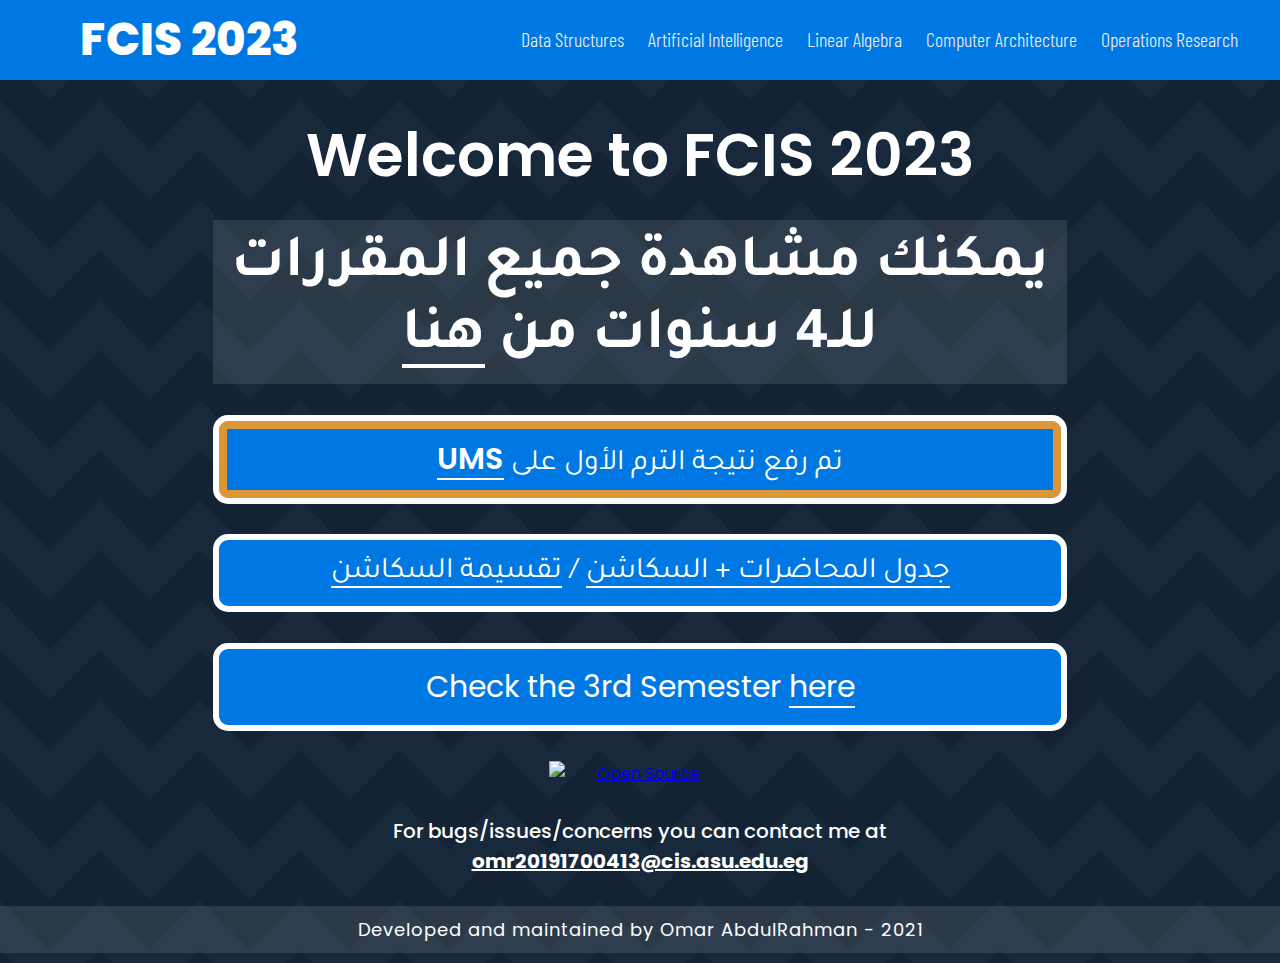
==== index.html @ 797d97d9 "update responsivity" ====
<!DOCTYPE html>
<html lang="en">

<head>
    <meta charset="utf-8">

    <script src="https://kit.fontawesome.com/e67747c5dd.js"></script>

    <link rel="stylesheet" href="styles/common.css">
    <link rel="stylesheet" href="styles/index.css">
    <link rel="icon" href="assets/favicon.png" sizes="any" type="image/png">
    <link rel="manifest" href="manifest.webmanifest">

    <meta name="viewport" content="width=device-width, initial-scale=1.0">
    <meta name="og:title" property="og:title" content="FCIS 2023">
    <meta property="og:image" content="https://i.imgur.com/W3AJM3n.png">
    <meta name="viewport" content="width=device-width, initial-scale=1.0">
    <meta name="theme-color" content="#0078E3" />

    <meta name="description" content="Welcome to FCIS 2023, where you can find all the materials you want">

    <script>
        //if browser support service worker
        if ('serviceWorker' in navigator) {
            navigator.serviceWorker.register('sw.js');
        };
    </script>

    <!-- Global site tag (gtag.js) - Google Analytics -->
    <script async src="https://www.googletagmanager.com/gtag/js?id=G-LQ4C5TLEYJ"></script>
    <script>
        window.dataLayer = window.dataLayer || [];

        function gtag() {
            dataLayer.push(arguments);
        }
        gtag('js', new Date());

        gtag('config', 'G-LQ4C5TLEYJ');
    </script>

    <title>FCIS 2023 - 4th Semester</title>
</head>

<body>

    <!-- Preview Image -->
    <img src="assets/icon-512.png" id="icn">

    <nav>
        <div class="logo">
            <a href="index.html" style="text-decoration: none; color: white;">
              FCIS 2023
            </a>
        </div>
        <input type="checkbox" id="click">
        <label for="click" class="menu-btn">
        <i class="fas fa-bars"></i>
      </label>
        <ul style="z-index: 5;">
            <li><a href="ds.html" title="Data Structures">Data Structures</a></li>
            <li><a href="ai.html" title="Artificial Intelligence">Artificial Intelligence</a></li>
            <li><a href="la.html" title="Linear Algebra">Linear Algebra</a></li>
            <li><a href="ca.html" title="Computer Architecture">Computer Architecture</a></li>
            <li><a href="or.html" title="Operations Research">Operations Research</a></li>

        </ul>
    </nav>

    <div class="content">
        <!-- <div class="zeenaLeft">
            <img id="fanoos" src="assets/Fanoos.png">
        </div>

        <div class="zeenaRight">
            <img id="fanoos" src="assets/Fanoos.png">
        </div> -->

        <p class="wlcm">
            Welcome to FCIS 2023
        </p>

        <p class="wlcm courses arb" dir="rtl">
            يمكنك مشاهدة جميع المقررات للـ4 سنوات من
            <a href="courses.html">هنا</a>
        </p>

        <!-- <p id="wlcm" class="arb" dir="rtl" style="color: #DD9636; text-shadow: 0 0 25px rgba(255, 255, 255, 0.5); font-weight: 800;">
            رمضان كريم
        </p> -->

        <div class="announcement arb anncmnt" dir="rtl" style="box-shadow:inset 0 0 0 8px #DD9636">
            <p>
                تم رفع نتيجة الترم الأول على
                <a href="https://ums.asu.edu.eg/StudentGrades" target="_blank" style="font-family: Poppins; font-weight: 600;">UMS</a>
            </p>
        </div>

        <!-- <div class="announcement arb anncmnt" dir="rtl">
            <div id="hilal-div">
                <img id="hilal" src="assets/Hilal.png">
            </div>
            <p>
                <a href="assets/Ramadan.pdf" target="_blank">جدول رمضان المؤقت</a>
            </p>
        </div> -->

        <div class="announcement arb anncmnt" dir="rtl">
            <p>
                <a href="assets/Schedule.pdf" target="_blank">جدول المحاضرات + السكاشن</a> /
                <a href="assets/Sec.pdf" target="_blank">تقسيمة السكاشن</a>
            </p>
        </div>

        <div class="announcement">
            <p>
                Check the 3rd Semester <a href="http://omarr45.github.io/FCIS-2023" target="_blank">here</a>
            </p>
        </div>

        <!--Open Source-->
        <a href="https://github.com/omarr45/4thSemester" target="_blank"> <img src="assets/os.png" alt="Open Source" id="os"> </a>

        <!--Issues-->
        <h2 id="issues">
            For bugs/issues/concerns you can contact me at<br>
            <a href="mailto:omr20191700413@cis.asu.edu.eg" style="color: white; font-weight: 700;">omr20191700413@cis.asu.edu.eg</a>
        </h2>

    </div>

    <!--Footer-->
    <footer>
        Developed and maintained by
        <a href="https://github.com/omarr45/" target="_blank">Omar AbdulRahman</a> - 2021
    </footer>

</body>

</html>
---- styles/common.css ----
@import url('https://fonts.googleapis.com/css?family=Poppins:400,500,600,700&display=swap');
@import url('https://fonts.googleapis.com/css2?family=Barlow+Condensed:ital,wght@0,100;0,200;0,300;0,400;0,500;0,600;0,700;0,800;0,900;1,100;1,200;1,300;1,400;1,500;1,600;1,700;1,800;1,900&display=swap');
@import url('https://fonts.googleapis.com/css2?family=Tajawal:wght@200;300;400;500;700;800;900&display=swap');
@keyframes fromUp {
    from {
        opacity: 0;
        transform: translateY(-70px);
    }
    to {
        opacity: 1;
        transform: translateY(0);
    }
}

.palettes {
    color: #18293b;
    color: #0078e3;
    color: #4adede;
}

* {
    margin: 0;
    padding: 0;
    box-sizing: border-box;
    font-family: 'Poppins', sans-serif;
}


/* body {
    background: #293C50;
    color: white;
} */

body {
    --stripe: #18293b;
    --bg: #142333;
    background: linear-gradient(135deg, var(--bg) 25%, transparent 25%) -50px 0, linear-gradient(225deg, var(--bg) 25%, transparent 25%) -50px 0, linear-gradient(315deg, var(--bg) 25%, transparent 25%), linear-gradient(45deg, var(--bg) 25%, transparent 25%);
    background-size: 100px 100px;
    background-color: var(--stripe);
}


/* Styling scrollbar */

::-webkit-scrollbar {
    width: 12px;
}

::-webkit-scrollbar-track {
    border-radius: 10px;
    box-shadow: inset 0 0 10px rgba(0, 0, 0, 0.6);
}

::-webkit-scrollbar-thumb {
    border-radius: 5px;
    background-color: #0078e3;
}

::-webkit-scrollbar-thumb:hover {
    background-color: #0963b1;
}

nav {
    display: flex;
    height: 80px;
    width: 100%;
    background: #0078e3;
    align-items: center;
    justify-content: space-between;
    padding: 0 30px 0 80px;
    flex-wrap: wrap;
}

nav .logo {
    color: #fff;
    font-size: 45px;
    font-weight: 800;
    font-family: 'Poppins';
}

nav .logo:hover {
    transform: scale(1.1);
    transition: all 0.5s;
}

nav ul {
    display: flex;
    flex-wrap: wrap;
    list-style: none;
    z-index: 10;
}

nav ul li {
    margin: 0px 2px;
}

nav ul li a {
    color: #f2f2f2;
    text-decoration: none;
    font-size: 26px;
    font-weight: 300;
    padding: 8px 10px;
    border-radius: 5px;
    animation: fromUp 0.3s;
    font-family: 'Barlow Condensed', sans-serif;
}

nav ul li a.active,
nav ul li a:hover {
    color: #293c50;
    background: #fff;
}

nav ul li a.active {
    font-weight: 500;
    font-style: italic;
}

nav .menu-btn i {
    color: #fff;
    font-size: 22px;
    cursor: pointer;
    display: none;
}

input[type='checkbox'] {
    display: none;
}

.content {
    text-align: center;
    width: 100%;
    padding: 30px;
    color: white;
    min-height: calc(100vh - 150px);
}

footer {
    background: rgba(255, 255, 255, 0.1);
    color: white;
    font-size: 18px;
    letter-spacing: 1px;
    text-align: center;
    margin: auto;
    margin-bottom: 10px;
    padding: 10px;
}

footer a {
    text-decoration: none;
    color: inherit;
}

.arb,
.arb p,
.arb a {
    font-family: 'Tajawal', sans-serif;
}

.anncmnt p {
    font-weight: 400;
}

@media (max-width: 1300px) {
    nav ul li a {
        font-size: 20px;
    }
}

@media (max-width: 1200px) {
    nav {
        padding: 0 40px 0 50px;
    }
    nav .logo {
        font-size: 40px;
    }
    nav .menu-btn i {
        display: block;
    }
    #click:checked~.menu-btn i:before {
        content: '\f00d';
    }
    nav ul {
        position: fixed;
        top: 80px;
        left: -100%;
        background: #293c50;
        height: 100vh;
        width: 100%;
        text-align: center;
        display: block;
        transition: all 0.3s ease;
    }
    #click:checked~ul {
        left: 0;
    }
    nav ul li {
        width: 100%;
        margin: 40px 0;
    }
    nav ul li a {
        width: 100%;
        margin-left: -100%;
        display: block;
        font-size: 32px;
        transition: 0.5s cubic-bezier(0.68, -0.55, 0.265, 1.55);
    }
    #click:checked~ul li a {
        margin-left: 0px;
    }
    nav ul li a.active {
        background: none;
        color: #4adede;
        font-size: 50px;
        font-weight: 600;
    }
    nav ul li a:hover {
        background: none;
        color: #4adede;
        font-size: 40px;
        transition: 0.3s;
        transition-timing-function: ease-in-out;
    }
    .content {
        min-height: calc(100vh - 220px);
    }
    footer {
        font-size: 10px;
    }
}
---- styles/index.css ----
#icn {
    width: 20px;
    position: absolute;
    z-index: -1;
    top: 10px;
    left: 10px;
}

.content {
    animation: fromUp 1.2s;
}

.wlcm {
    font-size: 60px;
    font-weight: 600;
    margin-bottom: 20px;
    margin: 0 auto;
    width: 70%;
}

.wlcm a {
    color: inherit;
    text-decoration: none;
    box-shadow: inset 0 0 0 white, inset 0 -4px 0 white;
}

.courses {
    background-color: rgba(255, 255, 255, 0.1);
    padding: 10px;
    margin-top: 20px;
}

.zeenaLeft,
.zeenaRight {
    position: absolute;
    top: 80px;
    z-index: 6;
}

.zeenaLeft {
    left: 5%;
}

.zeenaRight {
    right: 5%;
}

#fanoos {
    width: 40px;
}

.announcement {
    background: #0078e3;
    margin: 2.5% 15%;
    padding: 15px;
    border-radius: 15px;
    font-size: 30px;
    border: 6px solid white;
}

.announcement a {
    color: white;
    text-decoration: none;
    box-shadow: inset 0 0px 0 white, inset 0 -2px 0 white;
}

#os {
    display: block;
    margin: 20px auto;
    margin-bottom: 0;
    width: 15%;
}

#thrd,
#thrd a {
    font-size: 20px;
    margin-top: 30px;
    color: white;
}

#hilal-div {
    position: absolute;
    margin: 0 16%;
    left: 0;
}

#hilal {
    width: 50px;
    position: relative;
    top: 20px;
    left: 2px;
}

#issues {
    margin-top: 30px;
    text-align: center;
    color: white;
    font-weight: 500;
    font-size: 20px;
    animation: fromDown 1.5s;
}

@media (max-width: 1000px) {
    #hilal {
        left: 4px;
    }
}

@media (max-width: 600px) {
    .wlcm {
        font-size: 40px;
        width: 90%;
        margin: 0 auto;
    }
    #fanoos {
        width: 26px;
    }
    .announcement {
        font-size: 18px;
        border: 3px solid white;
        margin: 3.5% 5%;
    }
    #hilal-div {
        margin: 0 6%;
        left: 0;
    }
    #hilal {
        top: 0;
        left: 15px;
    }
    #thrd,
    #thrd a {
        font-size: 16px;
        margin-top: 20px;
    }
    #os {
        width: 50%;
        margin-top: 30px;
    }
    #issues {
        margin-top: 30px;
        font-size: 14px;
    }
    .announcement a {
        box-shadow: inset 0 0px 0 white, inset 0 -1px 0 white;
    }
}
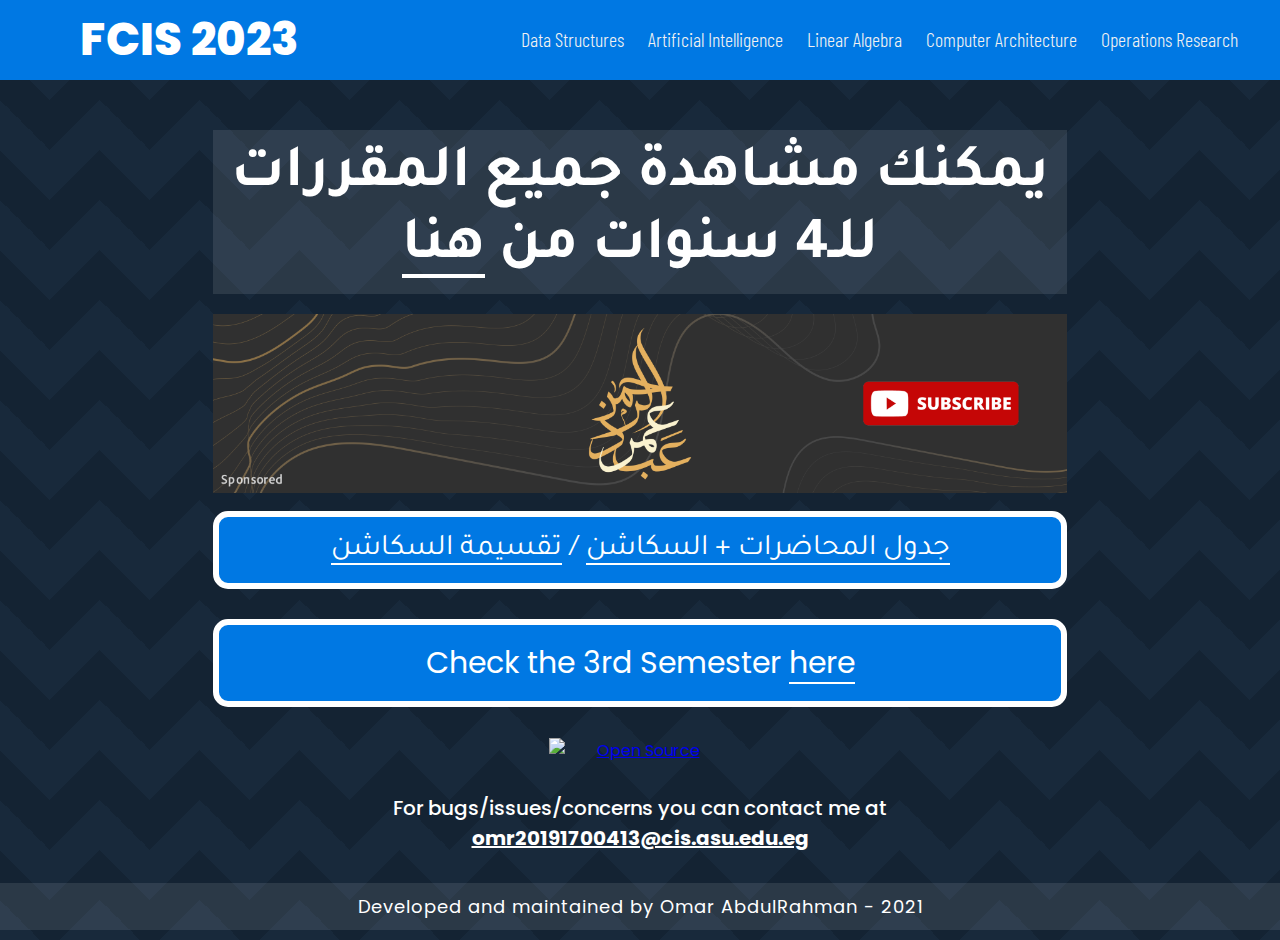
==== commit a67c330b: "added sponsor message" ====
--- a/index.html
+++ b/index.html
@@ -5,6 +5,7 @@
     <meta charset="utf-8">
 
     <script src="https://kit.fontawesome.com/e67747c5dd.js"></script>
+    <script data-ad-client="ca-pub-8729859208925325" async src="https://pagead2.googlesyndication.com/pagead/js/adsbygoogle.js"></script>
 
     <link rel="stylesheet" href="styles/common.css">
     <link rel="stylesheet" href="styles/index.css">
@@ -76,9 +77,9 @@
             <img id="fanoos" src="assets/Fanoos.png">
         </div> -->
 
-        <p class="wlcm">
+        <!-- <p class="wlcm">
             Welcome to FCIS 2023
-        </p>
+        </p> -->
 
         <p class="wlcm courses arb" dir="rtl">
             يمكنك مشاهدة جميع المقررات للـ4 سنوات من
@@ -89,12 +90,18 @@
             رمضان كريم
         </p> -->
 
-        <div class="announcement arb anncmnt" dir="rtl" style="box-shadow:inset 0 0 0 8px #DD9636">
+        <div class="sponsor">
+            <a href="https://www.youtube.com/OmarAbdulRahman45?sub_confirmation=1" target="_blank">
+                <img src="/assets/channel.png" alt="Omar AbdulRahman YouTube Channel">
+            </a>
+        </div>
+
+        <!-- <div class="announcement arb anncmnt" dir="rtl" style="box-shadow:inset 0 0 0 8px #DD9636">
             <p>
                 تم رفع نتيجة الترم الأول على
                 <a href="https://ums.asu.edu.eg/StudentGrades" target="_blank" style="font-family: Poppins; font-weight: 600;">UMS</a>
             </p>
-        </div>
+        </div> -->
 
         <!-- <div class="announcement arb anncmnt" dir="rtl">
             <div id="hilal-div">
@@ -111,6 +118,13 @@
                 <a href="assets/Sec.pdf" target="_blank">تقسيمة السكاشن</a>
             </p>
         </div>
+
+        <!-- <script async src="https://pagead2.googlesyndication.com/pagead/js/adsbygoogle.js"></script> -->
+        <!-- FirstAdTest -->
+        <ins class="adsbygoogle" style="display:block" data-ad-client="ca-pub-8729859208925325" data-ad-slot="6565956232" data-ad-format="auto" data-full-width-responsive="true"></ins>
+        <script>
+            (adsbygoogle = window.adsbygoogle || []).push({});
+        </script>
 
         <div class="announcement">
             <p>
@@ -129,6 +143,12 @@
 
     </div>
 
+    <!-- Buy me a coffee widget -->
+    <!-- <script data-name="BMC-Widget" data-cfasync="false" src="https://cdnjs.buymeacoffee.com/1.0.0/widget.prod.min.js" data-id="omar45" data-description="Support me on Buy me a coffee!" data-message="Thanks for visiting, you can support me here" data-color="#FFDD00"
+        data-position="Right" data-x_margin="18" data-y_margin="18"></script> -->
+
+    <!-- <script data-ad-client="ca-pub-8729859208925325" async src="https://pagead2.googlesyndication.com/pagead/js/adsbygoogle.js"></script> -->
+
     <!--Footer-->
     <footer>
         Developed and maintained by
--- a/styles/index.css
+++ b/styles/index.css
@@ -100,6 +100,17 @@
     animation: fromDown 1.5s;
 }
 
+.sponsor {
+    margin: 0 auto;
+    margin-top: 20px;
+    margin-bottom: -20px;
+    width: 70%;
+}
+
+.sponsor img {
+    width: 100%;
+}
+
 @media (max-width: 1000px) {
     #hilal {
         left: 4px;
@@ -111,6 +122,10 @@
         font-size: 40px;
         width: 90%;
         margin: 0 auto;
+    }
+    .sponsor {
+        width: 90%;
+        margin-bottom: 0;
     }
     #fanoos {
         width: 26px;
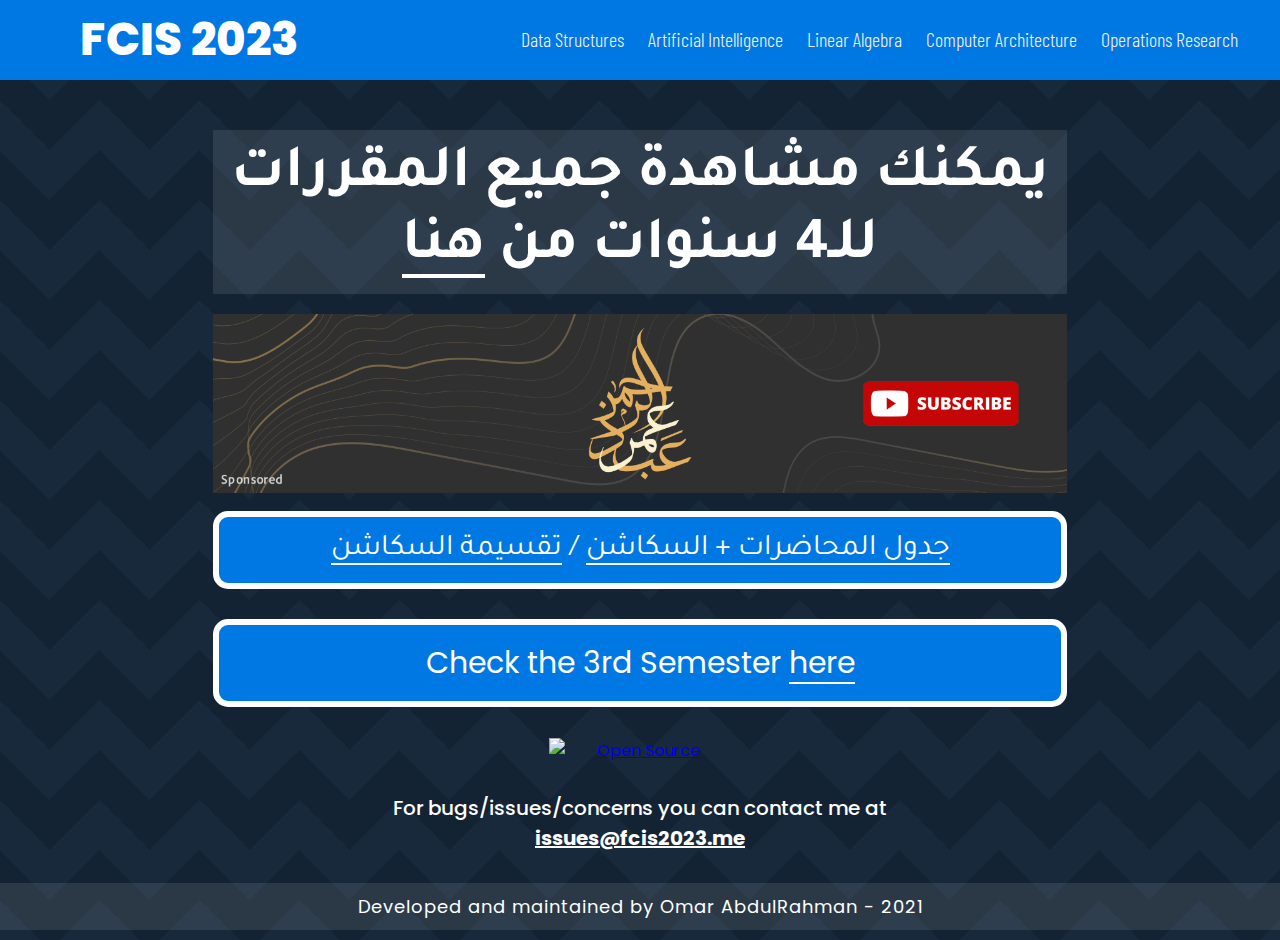
==== commit 9b9bc2a0: "updated email" ====
--- a/index.html
+++ b/index.html
@@ -6,7 +6,6 @@
 
     <script src="https://kit.fontawesome.com/e67747c5dd.js"></script>
     <script data-ad-client="ca-pub-8729859208925325" async src="https://pagead2.googlesyndication.com/pagead/js/adsbygoogle.js"></script>
-
     <link rel="stylesheet" href="styles/common.css">
     <link rel="stylesheet" href="styles/index.css">
     <link rel="icon" href="assets/favicon.png" sizes="any" type="image/png">
@@ -18,7 +17,8 @@
     <meta name="viewport" content="width=device-width, initial-scale=1.0">
     <meta name="theme-color" content="#0078E3" />
 
-    <meta name="description" content="Welcome to FCIS 2023, where you can find all the materials you want">
+    <meta name="description" content="Welcome to FCIS 2023, where you can
+            find all the materials you want">
 
     <script>
         //if browser support service worker
@@ -26,7 +26,6 @@
             navigator.serviceWorker.register('sw.js');
         };
     </script>
-
     <!-- Global site tag (gtag.js) - Google Analytics -->
     <script async src="https://www.googletagmanager.com/gtag/js?id=G-LQ4C5TLEYJ"></script>
     <script>
@@ -39,7 +38,6 @@
 
         gtag('config', 'G-LQ4C5TLEYJ');
     </script>
-
     <title>FCIS 2023 - 4th Semester</title>
 </head>
 
@@ -50,20 +48,24 @@
 
     <nav>
         <div class="logo">
-            <a href="index.html" style="text-decoration: none; color: white;">
-              FCIS 2023
-            </a>
+            <a href="index.html" style="text-decoration: none; color:
+                    white;">
+                    FCIS 2023
+                </a>
         </div>
         <input type="checkbox" id="click">
         <label for="click" class="menu-btn">
-        <i class="fas fa-bars"></i>
-      </label>
+                <i class="fas fa-bars"></i>
+            </label>
         <ul style="z-index: 5;">
             <li><a href="ds.html" title="Data Structures">Data Structures</a></li>
-            <li><a href="ai.html" title="Artificial Intelligence">Artificial Intelligence</a></li>
+            <li><a href="ai.html" title="Artificial Intelligence">Artificial
+                        Intelligence</a></li>
             <li><a href="la.html" title="Linear Algebra">Linear Algebra</a></li>
-            <li><a href="ca.html" title="Computer Architecture">Computer Architecture</a></li>
-            <li><a href="or.html" title="Operations Research">Operations Research</a></li>
+            <li><a href="ca.html" title="Computer Architecture">Computer
+                        Architecture</a></li>
+            <li><a href="or.html" title="Operations Research">Operations
+                        Research</a></li>
 
         </ul>
     </nav>
@@ -76,11 +78,9 @@
         <div class="zeenaRight">
             <img id="fanoos" src="assets/Fanoos.png">
         </div> -->
-
         <!-- <p class="wlcm">
             Welcome to FCIS 2023
         </p> -->
-
         <p class="wlcm courses arb" dir="rtl">
             يمكنك مشاهدة جميع المقررات للـ4 سنوات من
             <a href="courses.html">هنا</a>
@@ -89,10 +89,10 @@
         <!-- <p id="wlcm" class="arb" dir="rtl" style="color: #DD9636; text-shadow: 0 0 25px rgba(255, 255, 255, 0.5); font-weight: 800;">
             رمضان كريم
         </p> -->
-
         <div class="sponsor">
             <a href="https://www.youtube.com/OmarAbdulRahman45?sub_confirmation=1" target="_blank">
-                <img src="/assets/channel.png" alt="Omar AbdulRahman YouTube Channel">
+                <img src="/assets/channel.png" alt="Omar AbdulRahman YouTube
+                        Channel">
             </a>
         </div>
 
@@ -102,7 +102,6 @@
                 <a href="https://ums.asu.edu.eg/StudentGrades" target="_blank" style="font-family: Poppins; font-weight: 600;">UMS</a>
             </p>
         </div> -->
-
         <!-- <div class="announcement arb anncmnt" dir="rtl">
             <div id="hilal-div">
                 <img id="hilal" src="assets/Hilal.png">
@@ -111,10 +110,10 @@
                 <a href="assets/Ramadan.pdf" target="_blank">جدول رمضان المؤقت</a>
             </p>
         </div> -->
-
         <div class="announcement arb anncmnt" dir="rtl">
             <p>
-                <a href="assets/Schedule.pdf" target="_blank">جدول المحاضرات + السكاشن</a> /
+                <a href="assets/Schedule.pdf" target="_blank">جدول المحاضرات
+                        + السكاشن</a> /
                 <a href="assets/Sec.pdf" target="_blank">تقسيمة السكاشن</a>
             </p>
         </div>
@@ -125,7 +124,6 @@
         <script>
             (adsbygoogle = window.adsbygoogle || []).push({});
         </script>
-
         <div class="announcement">
             <p>
                 Check the 3rd Semester <a href="http://omarr45.github.io/FCIS-2023" target="_blank">here</a>
@@ -133,12 +131,13 @@
         </div>
 
         <!--Open Source-->
-        <a href="https://github.com/omarr45/4thSemester" target="_blank"> <img src="assets/os.png" alt="Open Source" id="os"> </a>
-
+        <a href="https://github.com/omarr45/4thSemester" target="_blank">
+            <img src="assets/os.png" alt="Open Source" id="os"> </a>
         <!--Issues-->
         <h2 id="issues">
             For bugs/issues/concerns you can contact me at<br>
-            <a href="mailto:omr20191700413@cis.asu.edu.eg" style="color: white; font-weight: 700;">omr20191700413@cis.asu.edu.eg</a>
+            <a href="mailto:issues@fcis2023.me" style="color: white;
+                    font-weight: 700;">issues@fcis2023.me</a>
         </h2>
 
     </div>
@@ -146,13 +145,12 @@
     <!-- Buy me a coffee widget -->
     <!-- <script data-name="BMC-Widget" data-cfasync="false" src="https://cdnjs.buymeacoffee.com/1.0.0/widget.prod.min.js" data-id="omar45" data-description="Support me on Buy me a coffee!" data-message="Thanks for visiting, you can support me here" data-color="#FFDD00"
         data-position="Right" data-x_margin="18" data-y_margin="18"></script> -->
-
     <!-- <script data-ad-client="ca-pub-8729859208925325" async src="https://pagead2.googlesyndication.com/pagead/js/adsbygoogle.js"></script> -->
-
     <!--Footer-->
     <footer>
         Developed and maintained by
-        <a href="https://github.com/omarr45/" target="_blank">Omar AbdulRahman</a> - 2021
+        <a href="https://github.com/omarr45/" target="_blank">Omar
+                AbdulRahman</a> - 2021
     </footer>
 
 </body>
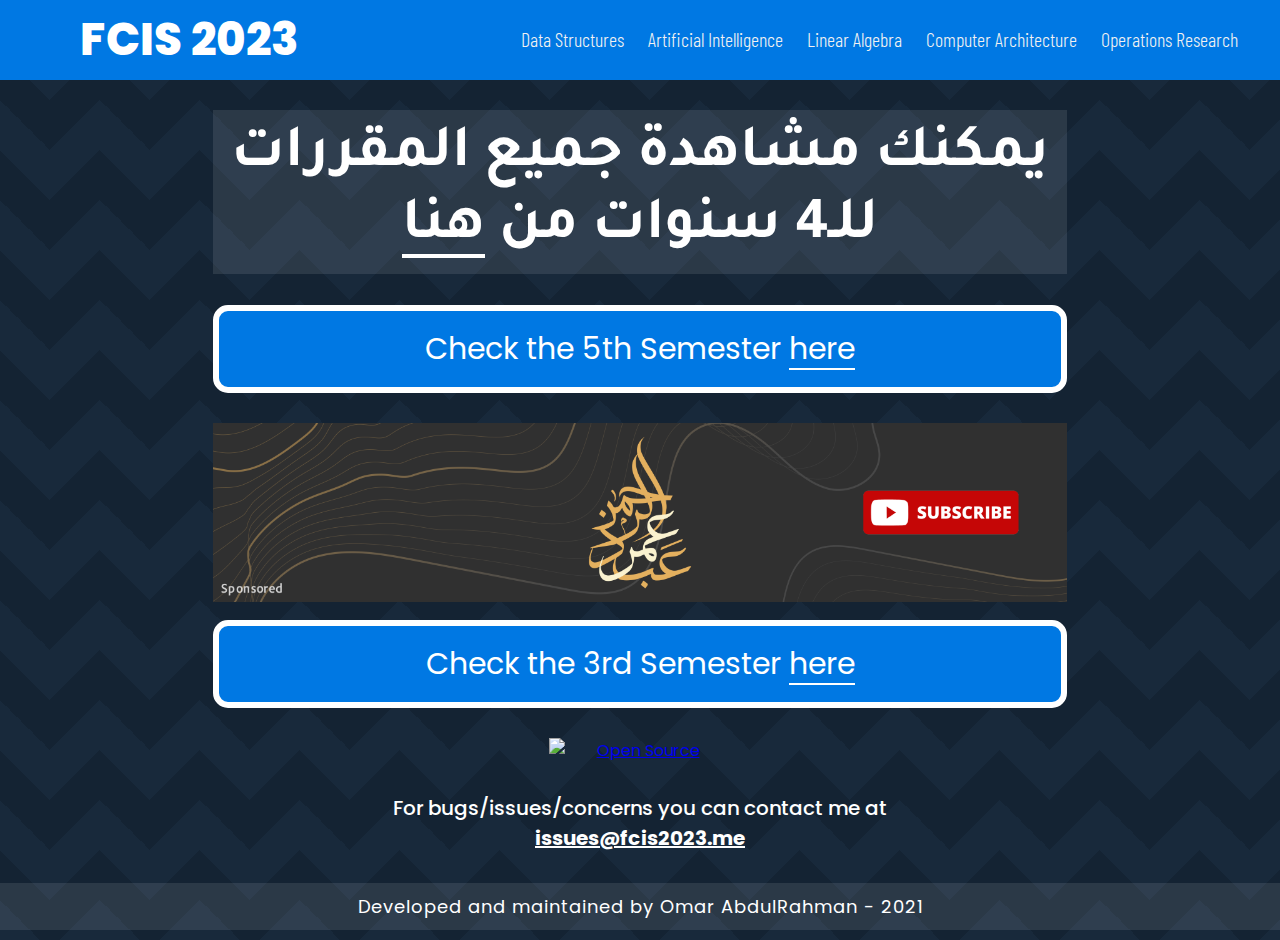
==== commit 93c41e99: "added 5th semester link" ====
--- a/index.html
+++ b/index.html
@@ -1,108 +1,134 @@
 <!DOCTYPE html>
 <html lang="en">
-
-<head>
-    <meta charset="utf-8">
+  <head>
+    <meta charset="utf-8" />
 
     <script src="https://kit.fontawesome.com/e67747c5dd.js"></script>
-    <script data-ad-client="ca-pub-8729859208925325" async src="https://pagead2.googlesyndication.com/pagead/js/adsbygoogle.js"></script>
-    <link rel="stylesheet" href="styles/common.css">
-    <link rel="stylesheet" href="styles/index.css">
-    <link rel="icon" href="assets/favicon.png" sizes="any" type="image/png">
-    <link rel="manifest" href="manifest.webmanifest">
+    <script
+      data-ad-client="ca-pub-8729859208925325"
+      async
+      src="https://pagead2.googlesyndication.com/pagead/js/adsbygoogle.js"
+    ></script>
+    <link rel="stylesheet" href="styles/common.css" />
+    <link rel="stylesheet" href="styles/index.css" />
+    <link rel="icon" href="assets/favicon.png" sizes="any" type="image/png" />
+    <link rel="manifest" href="manifest.webmanifest" />
 
-    <meta name="viewport" content="width=device-width, initial-scale=1.0">
-    <meta name="og:title" property="og:title" content="FCIS 2023">
-    <meta property="og:image" content="https://i.imgur.com/W3AJM3n.png">
-    <meta name="viewport" content="width=device-width, initial-scale=1.0">
+    <meta name="viewport" content="width=device-width, initial-scale=1.0" />
+    <meta name="og:title" property="og:title" content="FCIS 2023" />
+    <meta property="og:image" content="https://i.imgur.com/W3AJM3n.png" />
+    <meta name="viewport" content="width=device-width, initial-scale=1.0" />
     <meta name="theme-color" content="#0078E3" />
 
-    <meta name="description" content="Welcome to FCIS 2023, where you can
-            find all the materials you want">
+    <meta
+      name="description"
+      content="Welcome to FCIS 2023, where you can
+            find all the materials you want"
+    />
 
     <script>
-        //if browser support service worker
-        if ('serviceWorker' in navigator) {
-            navigator.serviceWorker.register('sw.js');
-        };
+      //if browser support service worker
+      if ('serviceWorker' in navigator) {
+        navigator.serviceWorker.register('sw.js');
+      }
     </script>
     <!-- Global site tag (gtag.js) - Google Analytics -->
-    <script async src="https://www.googletagmanager.com/gtag/js?id=G-LQ4C5TLEYJ"></script>
+    <script
+      async
+      src="https://www.googletagmanager.com/gtag/js?id=G-LQ4C5TLEYJ"
+    ></script>
     <script>
-        window.dataLayer = window.dataLayer || [];
+      window.dataLayer = window.dataLayer || [];
 
-        function gtag() {
-            dataLayer.push(arguments);
-        }
-        gtag('js', new Date());
+      function gtag() {
+        dataLayer.push(arguments);
+      }
+      gtag('js', new Date());
 
-        gtag('config', 'G-LQ4C5TLEYJ');
+      gtag('config', 'G-LQ4C5TLEYJ');
     </script>
     <title>FCIS 2023 - 4th Semester</title>
-</head>
+  </head>
 
-<body>
-
+  <body>
     <!-- Preview Image -->
-    <img src="assets/icon-512.png" id="icn">
+    <img src="assets/icon-512.png" id="icn" />
 
     <nav>
-        <div class="logo">
-            <a href="index.html" style="text-decoration: none; color:
-                    white;">
-                    FCIS 2023
-                </a>
-        </div>
-        <input type="checkbox" id="click">
-        <label for="click" class="menu-btn">
-                <i class="fas fa-bars"></i>
-            </label>
-        <ul style="z-index: 5;">
-            <li><a href="ds.html" title="Data Structures">Data Structures</a></li>
-            <li><a href="ai.html" title="Artificial Intelligence">Artificial
-                        Intelligence</a></li>
-            <li><a href="la.html" title="Linear Algebra">Linear Algebra</a></li>
-            <li><a href="ca.html" title="Computer Architecture">Computer
-                        Architecture</a></li>
-            <li><a href="or.html" title="Operations Research">Operations
-                        Research</a></li>
-
-        </ul>
+      <div class="logo">
+        <a href="index.html" style="text-decoration: none; color: white">
+          FCIS 2023
+        </a>
+      </div>
+      <input type="checkbox" id="click" />
+      <label for="click" class="menu-btn">
+        <i class="fas fa-bars"></i>
+      </label>
+      <ul style="z-index: 5">
+        <li><a href="ds.html" title="Data Structures">Data Structures</a></li>
+        <li>
+          <a href="ai.html" title="Artificial Intelligence"
+            >Artificial Intelligence</a
+          >
+        </li>
+        <li><a href="la.html" title="Linear Algebra">Linear Algebra</a></li>
+        <li>
+          <a href="ca.html" title="Computer Architecture"
+            >Computer Architecture</a
+          >
+        </li>
+        <li>
+          <a href="or.html" title="Operations Research">Operations Research</a>
+        </li>
+      </ul>
     </nav>
 
     <div class="content">
-        <!-- <div class="zeenaLeft">
+      <!-- <div class="zeenaLeft">
             <img id="fanoos" src="assets/Fanoos.png">
         </div>
 
         <div class="zeenaRight">
             <img id="fanoos" src="assets/Fanoos.png">
         </div> -->
-        <!-- <p class="wlcm">
+      <!-- <p class="wlcm">
             Welcome to FCIS 2023
         </p> -->
-        <p class="wlcm courses arb" dir="rtl">
-            يمكنك مشاهدة جميع المقررات للـ4 سنوات من
-            <a href="courses.html">هنا</a>
+      <p class="wlcm courses arb" dir="rtl">
+        يمكنك مشاهدة جميع المقررات للـ4 سنوات من
+        <a href="courses.html">هنا</a>
+      </p>
+
+      <div class="announcement">
+        <p>
+          Check the 5th Semester
+          <a href="https://5th.fcis2023.me/" target="_blank">here</a>
         </p>
+      </div>
 
-        <!-- <p id="wlcm" class="arb" dir="rtl" style="color: #DD9636; text-shadow: 0 0 25px rgba(255, 255, 255, 0.5); font-weight: 800;">
+      <!-- <p id="wlcm" class="arb" dir="rtl" style="color: #DD9636; text-shadow: 0 0 25px rgba(255, 255, 255, 0.5); font-weight: 800;">
             رمضان كريم
         </p> -->
-        <div class="sponsor">
-            <a href="https://www.youtube.com/OmarAbdulRahman45?sub_confirmation=1" target="_blank">
-                <img src="/assets/channel.png" alt="Omar AbdulRahman YouTube
-                        Channel">
-            </a>
-        </div>
+      <div class="sponsor">
+        <a
+          href="https://www.youtube.com/OmarAbdulRahman45?sub_confirmation=1"
+          target="_blank"
+        >
+          <img
+            src="/assets/channel.png"
+            alt="Omar AbdulRahman YouTube
+                        Channel"
+          />
+        </a>
+      </div>
 
-        <!-- <div class="announcement arb anncmnt" dir="rtl" style="box-shadow:inset 0 0 0 8px #DD9636">
+      <!-- <div class="announcement arb anncmnt" dir="rtl" style="box-shadow:inset 0 0 0 8px #DD9636">
             <p>
                 تم رفع نتيجة الترم الأول على
                 <a href="https://ums.asu.edu.eg/StudentGrades" target="_blank" style="font-family: Poppins; font-weight: 600;">UMS</a>
             </p>
         </div> -->
-        <!-- <div class="announcement arb anncmnt" dir="rtl">
+      <!-- <div class="announcement arb anncmnt" dir="rtl">
             <div id="hilal-div">
                 <img id="hilal" src="assets/Hilal.png">
             </div>
@@ -110,49 +136,57 @@
                 <a href="assets/Ramadan.pdf" target="_blank">جدول رمضان المؤقت</a>
             </p>
         </div> -->
-        <div class="announcement arb anncmnt" dir="rtl">
-            <p>
-                <a href="assets/Schedule.pdf" target="_blank">جدول المحاضرات
-                        + السكاشن</a> /
-                <a href="assets/Sec.pdf" target="_blank">تقسيمة السكاشن</a>
-            </p>
-        </div>
 
-        <!-- <script async src="https://pagead2.googlesyndication.com/pagead/js/adsbygoogle.js"></script> -->
-        <!-- FirstAdTest -->
-        <ins class="adsbygoogle" style="display:block" data-ad-client="ca-pub-8729859208925325" data-ad-slot="6565956232" data-ad-format="auto" data-full-width-responsive="true"></ins>
-        <script>
-            (adsbygoogle = window.adsbygoogle || []).push({});
-        </script>
-        <div class="announcement">
-            <p>
-                Check the 3rd Semester <a href="http://omarr45.github.io/FCIS-2023" target="_blank">here</a>
-            </p>
-        </div>
+      <!-- <div class="announcement arb anncmnt" dir="rtl">
+        <p>
+          <a href="assets/Schedule.pdf" target="_blank"
+            >جدول المحاضرات + السكاشن</a
+          >
+          /
+          <a href="assets/Sec.pdf" target="_blank">تقسيمة السكاشن</a>
+        </p>
+      </div> -->
 
-        <!--Open Source-->
-        <a href="https://github.com/omarr45/4thSemester" target="_blank">
-            <img src="assets/os.png" alt="Open Source" id="os"> </a>
-        <!--Issues-->
-        <h2 id="issues">
-            For bugs/issues/concerns you can contact me at<br>
-            <a href="mailto:issues@fcis2023.me" style="color: white;
-                    font-weight: 700;">issues@fcis2023.me</a>
-        </h2>
+      <!-- <script async src="https://pagead2.googlesyndication.com/pagead/js/adsbygoogle.js"></script> -->
+      <!-- FirstAdTest -->
+      <ins
+        class="adsbygoogle"
+        style="display: block"
+        data-ad-client="ca-pub-8729859208925325"
+        data-ad-slot="6565956232"
+        data-ad-format="auto"
+        data-full-width-responsive="true"
+      ></ins>
+      <script>
+        (adsbygoogle = window.adsbygoogle || []).push({});
+      </script>
+      <div class="announcement">
+        <p>
+          Check the 3rd Semester
+          <a href="http://omarr45.github.io/FCIS-2023" target="_blank">here</a>
+        </p>
+      </div>
 
+      <!--Open Source-->
+      <a href="https://github.com/omarr45/4thSemester" target="_blank">
+        <img src="assets/os.png" alt="Open Source" id="os" />
+      </a>
+
+      <!--Issues-->
+      <h2 id="issues">
+        For bugs/issues/concerns you can contact me at<br />
+        <a
+          href="mailto:issues@fcis2023.me"
+          style="color: white; font-weight: 700"
+          >issues@fcis2023.me</a
+        >
+      </h2>
     </div>
 
-    <!-- Buy me a coffee widget -->
-    <!-- <script data-name="BMC-Widget" data-cfasync="false" src="https://cdnjs.buymeacoffee.com/1.0.0/widget.prod.min.js" data-id="omar45" data-description="Support me on Buy me a coffee!" data-message="Thanks for visiting, you can support me here" data-color="#FFDD00"
-        data-position="Right" data-x_margin="18" data-y_margin="18"></script> -->
-    <!-- <script data-ad-client="ca-pub-8729859208925325" async src="https://pagead2.googlesyndication.com/pagead/js/adsbygoogle.js"></script> -->
-    <!--Footer-->
     <footer>
-        Developed and maintained by
-        <a href="https://github.com/omarr45/" target="_blank">Omar
-                AbdulRahman</a> - 2021
+      Developed and maintained by
+      <a href="https://github.com/omarr45/" target="_blank">Omar AbdulRahman</a>
+      - 2021
     </footer>
-
-</body>
-
-</html>+  </body>
+</html>
--- a/styles/index.css
+++ b/styles/index.css
@@ -1,162 +1,162 @@
 #icn {
-    width: 20px;
-    position: absolute;
-    z-index: -1;
-    top: 10px;
-    left: 10px;
+  width: 20px;
+  position: absolute;
+  z-index: -1;
+  top: 10px;
+  left: 10px;
 }
 
 .content {
-    animation: fromUp 1.2s;
+  animation: fromUp 1.2s;
 }
 
 .wlcm {
-    font-size: 60px;
-    font-weight: 600;
-    margin-bottom: 20px;
-    margin: 0 auto;
-    width: 70%;
+  font-size: 60px;
+  font-weight: 600;
+  margin-bottom: 20px;
+  margin: 0 auto;
+  width: 70%;
 }
 
 .wlcm a {
-    color: inherit;
-    text-decoration: none;
-    box-shadow: inset 0 0 0 white, inset 0 -4px 0 white;
+  color: inherit;
+  text-decoration: none;
+  box-shadow: inset 0 0 0 white, inset 0 -4px 0 white;
 }
 
 .courses {
-    background-color: rgba(255, 255, 255, 0.1);
-    padding: 10px;
-    margin-top: 20px;
+  background-color: rgba(255, 255, 255, 0.1);
+  padding: 10px;
+  margin-top: 0px;
 }
 
 .zeenaLeft,
 .zeenaRight {
-    position: absolute;
-    top: 80px;
-    z-index: 6;
+  position: absolute;
+  top: 80px;
+  z-index: 6;
 }
 
 .zeenaLeft {
-    left: 5%;
+  left: 5%;
 }
 
 .zeenaRight {
-    right: 5%;
+  right: 5%;
 }
 
 #fanoos {
-    width: 40px;
+  width: 40px;
 }
 
 .announcement {
-    background: #0078e3;
-    margin: 2.5% 15%;
-    padding: 15px;
-    border-radius: 15px;
-    font-size: 30px;
-    border: 6px solid white;
+  background: #0078e3;
+  margin: 2.5% 15%;
+  padding: 15px;
+  border-radius: 15px;
+  font-size: 30px;
+  border: 6px solid white;
 }
 
 .announcement a {
-    color: white;
-    text-decoration: none;
-    box-shadow: inset 0 0px 0 white, inset 0 -2px 0 white;
+  color: white;
+  text-decoration: none;
+  box-shadow: inset 0 0px 0 white, inset 0 -2px 0 white;
 }
 
 #os {
-    display: block;
-    margin: 20px auto;
-    margin-bottom: 0;
-    width: 15%;
+  display: block;
+  margin: 20px auto;
+  margin-bottom: 0;
+  width: 15%;
 }
 
 #thrd,
 #thrd a {
-    font-size: 20px;
-    margin-top: 30px;
-    color: white;
+  font-size: 20px;
+  margin-top: 30px;
+  color: white;
 }
 
 #hilal-div {
-    position: absolute;
-    margin: 0 16%;
-    left: 0;
+  position: absolute;
+  margin: 0 16%;
+  left: 0;
 }
 
 #hilal {
-    width: 50px;
-    position: relative;
-    top: 20px;
-    left: 2px;
+  width: 50px;
+  position: relative;
+  top: 20px;
+  left: 2px;
 }
 
 #issues {
-    margin-top: 30px;
-    text-align: center;
-    color: white;
-    font-weight: 500;
-    font-size: 20px;
-    animation: fromDown 1.5s;
+  margin-top: 30px;
+  text-align: center;
+  color: white;
+  font-weight: 500;
+  font-size: 20px;
+  animation: fromDown 1.5s;
 }
 
 .sponsor {
-    margin: 0 auto;
-    margin-top: 20px;
-    margin-bottom: -20px;
-    width: 70%;
+  margin: 0 auto;
+  margin-top: 20px;
+  margin-bottom: -20px;
+  width: 70%;
 }
 
 .sponsor img {
-    width: 100%;
+  width: 100%;
 }
 
 @media (max-width: 1000px) {
-    #hilal {
-        left: 4px;
-    }
+  #hilal {
+    left: 4px;
+  }
 }
 
 @media (max-width: 600px) {
-    .wlcm {
-        font-size: 40px;
-        width: 90%;
-        margin: 0 auto;
-    }
-    .sponsor {
-        width: 90%;
-        margin-bottom: 0;
-    }
-    #fanoos {
-        width: 26px;
-    }
-    .announcement {
-        font-size: 18px;
-        border: 3px solid white;
-        margin: 3.5% 5%;
-    }
-    #hilal-div {
-        margin: 0 6%;
-        left: 0;
-    }
-    #hilal {
-        top: 0;
-        left: 15px;
-    }
-    #thrd,
-    #thrd a {
-        font-size: 16px;
-        margin-top: 20px;
-    }
-    #os {
-        width: 50%;
-        margin-top: 30px;
-    }
-    #issues {
-        margin-top: 30px;
-        font-size: 14px;
-    }
-    .announcement a {
-        box-shadow: inset 0 0px 0 white, inset 0 -1px 0 white;
-    }
-}+  .wlcm {
+    font-size: 40px;
+    width: 90%;
+    margin: 0 auto;
+  }
+  .sponsor {
+    width: 90%;
+    margin-bottom: 0;
+  }
+  #fanoos {
+    width: 26px;
+  }
+  .announcement {
+    font-size: 18px;
+    border: 3px solid white;
+    margin: 3.5% 5%;
+  }
+  #hilal-div {
+    margin: 0 6%;
+    left: 0;
+  }
+  #hilal {
+    top: 0;
+    left: 15px;
+  }
+  #thrd,
+  #thrd a {
+    font-size: 16px;
+    margin-top: 20px;
+  }
+  #os {
+    width: 50%;
+    margin-top: 30px;
+  }
+  #issues {
+    margin-top: 30px;
+    font-size: 14px;
+  }
+  .announcement a {
+    box-shadow: inset 0 0px 0 white, inset 0 -1px 0 white;
+  }
+}
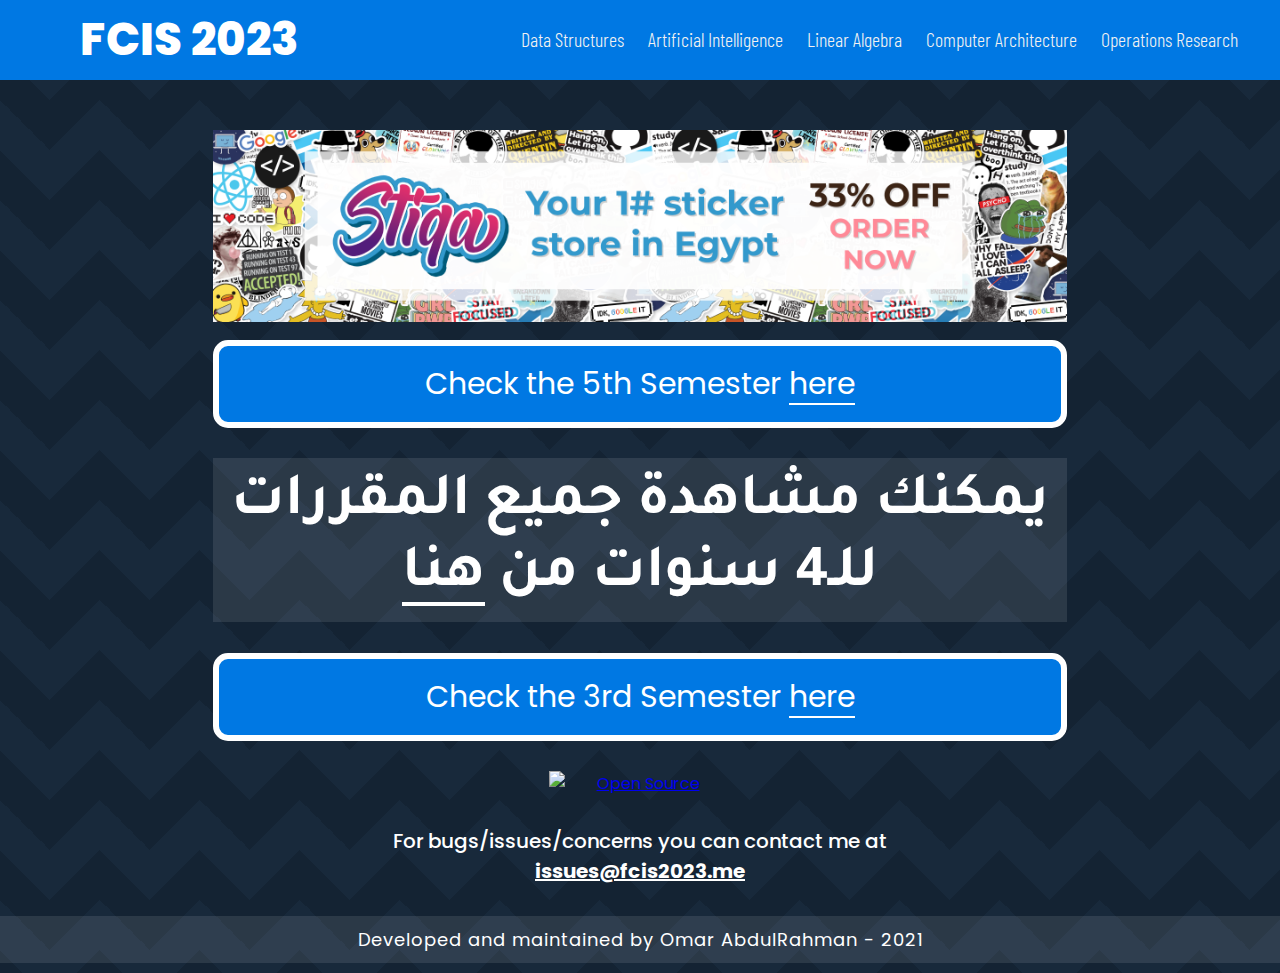
==== commit a2a7b901: "added banner" ====
--- a/index.html
+++ b/index.html
@@ -94,10 +94,11 @@
       <!-- <p class="wlcm">
             Welcome to FCIS 2023
         </p> -->
-      <p class="wlcm courses arb" dir="rtl">
-        يمكنك مشاهدة جميع المقررات للـ4 سنوات من
-        <a href="courses.html">هنا</a>
-      </p>
+      <div class="sponsor">
+        <a href="https://www.instagram.com/stiqastore/">
+          <img src="./assets/banner.png" alt="stiqa store" target="_blank" />
+        </a>
+      </div>
 
       <div class="announcement">
         <p>
@@ -109,18 +110,11 @@
       <!-- <p id="wlcm" class="arb" dir="rtl" style="color: #DD9636; text-shadow: 0 0 25px rgba(255, 255, 255, 0.5); font-weight: 800;">
             رمضان كريم
         </p> -->
-      <div class="sponsor">
-        <a
-          href="https://www.youtube.com/OmarAbdulRahman45?sub_confirmation=1"
-          target="_blank"
-        >
-          <img
-            src="/assets/channel.png"
-            alt="Omar AbdulRahman YouTube
-                        Channel"
-          />
-        </a>
-      </div>
+
+      <p class="wlcm courses arb" dir="rtl">
+        يمكنك مشاهدة جميع المقررات للـ4 سنوات من
+        <a href="courses.html">هنا</a>
+      </p>
 
       <!-- <div class="announcement arb anncmnt" dir="rtl" style="box-shadow:inset 0 0 0 8px #DD9636">
             <p>
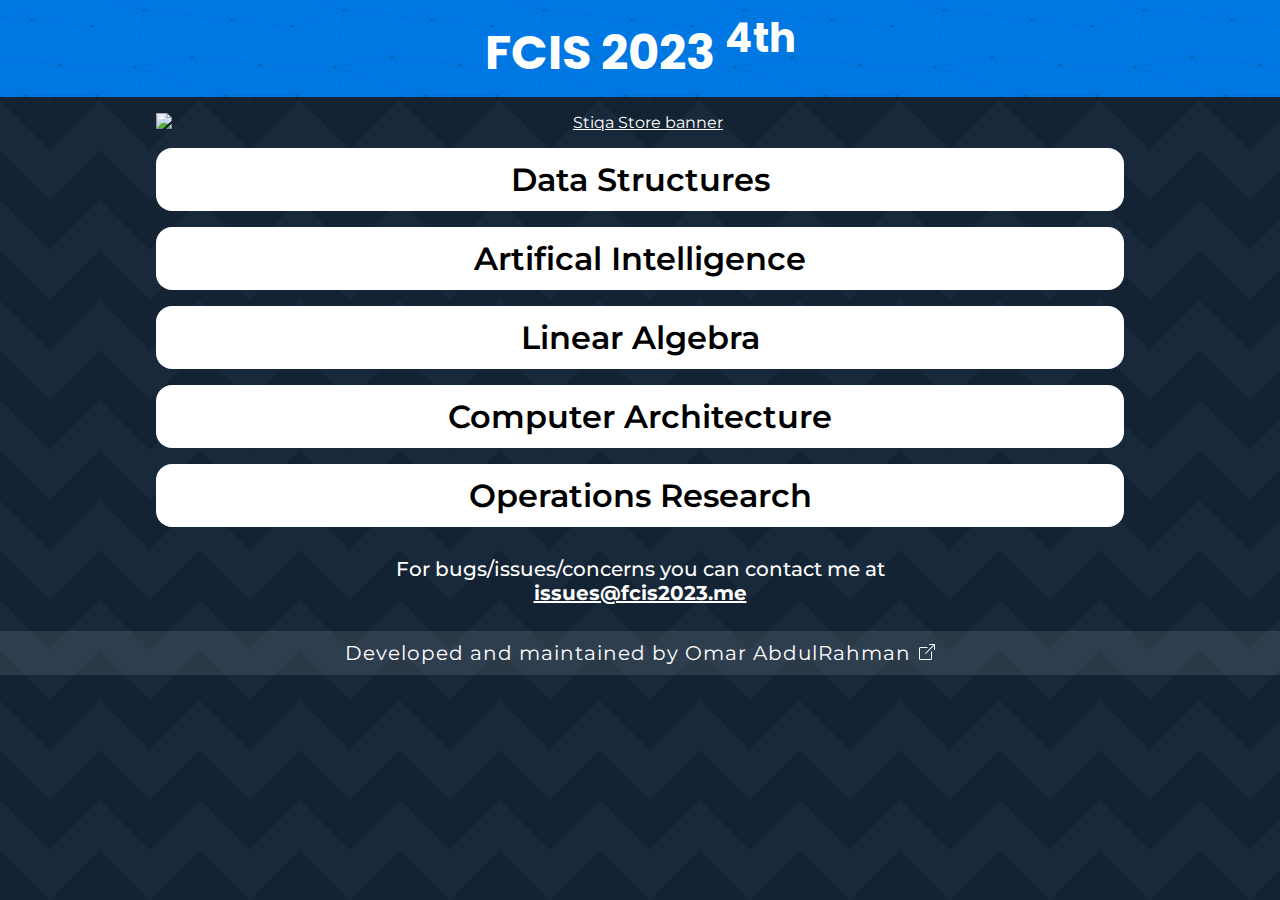
==== commit a2a0f461: "integrated" ====
--- a/index.html
+++ b/index.html
@@ -1,14 +1,30 @@
 <!DOCTYPE html>
 <html lang="en">
   <head>
+    <!-- Google tag (gtag.js) [immediately after head tag]-->
+    <script
+      async
+      src="https://www.googletagmanager.com/gtag/js?id=G-EKWFGLGKVR"></script>
+    <script>
+      window.dataLayer = window.dataLayer || [];
+      function gtag() {
+        dataLayer.push(arguments);
+      }
+      gtag('js', new Date());
+
+      gtag('config', 'G-EKWFGLGKVR');
+    </script>
+    <!-- Google Ads [between head tags] -->
+    <script
+      async
+      src="https://pagead2.googlesyndication.com/pagead/js/adsbygoogle.js?client=ca-pub-8729859208925325"
+      crossorigin="anonymous"></script>
+
     <meta charset="utf-8" />
 
     <script src="https://kit.fontawesome.com/e67747c5dd.js"></script>
-    <script
-      data-ad-client="ca-pub-8729859208925325"
-      async
-      src="https://pagead2.googlesyndication.com/pagead/js/adsbygoogle.js"
-    ></script>
+
+    <link rel="stylesheet" href="styles/base.css" />
     <link rel="stylesheet" href="styles/common.css" />
     <link rel="stylesheet" href="styles/index.css" />
     <link rel="icon" href="assets/favicon.png" sizes="any" type="image/png" />
@@ -23,8 +39,7 @@
     <meta
       name="description"
       content="Welcome to FCIS 2023, where you can
-            find all the materials you want"
-    />
+            find all the materials you want" />
 
     <script>
       //if browser support service worker
@@ -32,21 +47,7 @@
         navigator.serviceWorker.register('sw.js');
       }
     </script>
-    <!-- Global site tag (gtag.js) - Google Analytics -->
-    <script
-      async
-      src="https://www.googletagmanager.com/gtag/js?id=G-LQ4C5TLEYJ"
-    ></script>
-    <script>
-      window.dataLayer = window.dataLayer || [];
 
-      function gtag() {
-        dataLayer.push(arguments);
-      }
-      gtag('js', new Date());
-
-      gtag('config', 'G-LQ4C5TLEYJ');
-    </script>
     <title>FCIS 2023 - 4th Semester</title>
   </head>
 
@@ -54,117 +55,25 @@
     <!-- Preview Image -->
     <img src="assets/icon-512.png" id="icn" />
 
-    <nav>
-      <div class="logo">
-        <a href="index.html" style="text-decoration: none; color: white">
-          FCIS 2023
-        </a>
+    <header>
+      <a href="/">FCIS 2023 <sup>4th</sup></a>
+    </header>
+
+    <main class="container">
+      <a href="https://StiqaStore.com" target="_blank" class="banner">
+        <img
+          src="https://res.cloudinary.com/omar45/image/upload/v1688329814/Stiqa/fcis-banner.webp"
+          alt="Stiqa Store banner"
+          target="_blank" />
+      </a>
+
+      <div class="links">
+        <a href="/ds.html">Data Structures</a>
+        <a href="/ai.html">Artifical Intelligence</a>
+        <a href="/la.html">Linear Algebra</a>
+        <a href="/ca.html">Computer Architecture</a>
+        <a href="/or.html">Operations Research</a>
       </div>
-      <input type="checkbox" id="click" />
-      <label for="click" class="menu-btn">
-        <i class="fas fa-bars"></i>
-      </label>
-      <ul style="z-index: 5">
-        <li><a href="ds.html" title="Data Structures">Data Structures</a></li>
-        <li>
-          <a href="ai.html" title="Artificial Intelligence"
-            >Artificial Intelligence</a
-          >
-        </li>
-        <li><a href="la.html" title="Linear Algebra">Linear Algebra</a></li>
-        <li>
-          <a href="ca.html" title="Computer Architecture"
-            >Computer Architecture</a
-          >
-        </li>
-        <li>
-          <a href="or.html" title="Operations Research">Operations Research</a>
-        </li>
-      </ul>
-    </nav>
-
-    <div class="content">
-      <!-- <div class="zeenaLeft">
-            <img id="fanoos" src="assets/Fanoos.png">
-        </div>
-
-        <div class="zeenaRight">
-            <img id="fanoos" src="assets/Fanoos.png">
-        </div> -->
-      <!-- <p class="wlcm">
-            Welcome to FCIS 2023
-        </p> -->
-      <div class="sponsor">
-        <a href="https://www.instagram.com/stiqastore/">
-          <img src="./assets/banner.png" alt="stiqa store" target="_blank" />
-        </a>
-      </div>
-
-      <div class="announcement">
-        <p>
-          Check the 5th Semester
-          <a href="https://5th.fcis2023.me/" target="_blank">here</a>
-        </p>
-      </div>
-
-      <!-- <p id="wlcm" class="arb" dir="rtl" style="color: #DD9636; text-shadow: 0 0 25px rgba(255, 255, 255, 0.5); font-weight: 800;">
-            رمضان كريم
-        </p> -->
-
-      <p class="wlcm courses arb" dir="rtl">
-        يمكنك مشاهدة جميع المقررات للـ4 سنوات من
-        <a href="courses.html">هنا</a>
-      </p>
-
-      <!-- <div class="announcement arb anncmnt" dir="rtl" style="box-shadow:inset 0 0 0 8px #DD9636">
-            <p>
-                تم رفع نتيجة الترم الأول على
-                <a href="https://ums.asu.edu.eg/StudentGrades" target="_blank" style="font-family: Poppins; font-weight: 600;">UMS</a>
-            </p>
-        </div> -->
-      <!-- <div class="announcement arb anncmnt" dir="rtl">
-            <div id="hilal-div">
-                <img id="hilal" src="assets/Hilal.png">
-            </div>
-            <p>
-                <a href="assets/Ramadan.pdf" target="_blank">جدول رمضان المؤقت</a>
-            </p>
-        </div> -->
-
-      <!-- <div class="announcement arb anncmnt" dir="rtl">
-        <p>
-          <a href="assets/Schedule.pdf" target="_blank"
-            >جدول المحاضرات + السكاشن</a
-          >
-          /
-          <a href="assets/Sec.pdf" target="_blank">تقسيمة السكاشن</a>
-        </p>
-      </div> -->
-
-      <!-- <script async src="https://pagead2.googlesyndication.com/pagead/js/adsbygoogle.js"></script> -->
-      <!-- FirstAdTest -->
-      <ins
-        class="adsbygoogle"
-        style="display: block"
-        data-ad-client="ca-pub-8729859208925325"
-        data-ad-slot="6565956232"
-        data-ad-format="auto"
-        data-full-width-responsive="true"
-      ></ins>
-      <script>
-        (adsbygoogle = window.adsbygoogle || []).push({});
-      </script>
-      <div class="announcement">
-        <p>
-          Check the 3rd Semester
-          <a href="http://omarr45.github.io/FCIS-2023" target="_blank">here</a>
-        </p>
-      </div>
-
-      <!--Open Source-->
-      <a href="https://github.com/omarr45/4thSemester" target="_blank">
-        <img src="assets/os.png" alt="Open Source" id="os" />
-      </a>
 
       <!--Issues-->
       <h2 id="issues">
@@ -175,12 +84,24 @@
           >issues@fcis2023.me</a
         >
       </h2>
-    </div>
+    </main>
 
+    <!-- Footer -->
     <footer>
       Developed and maintained by
-      <a href="https://github.com/omarr45/" target="_blank">Omar AbdulRahman</a>
-      - 2021
+      <a href="https://omar45.com/" target="_blank">Omar AbdulRahman</a>
     </footer>
+    <!-- Buy me a coffee widget -->
+    <script
+      data-name="BMC-Widget"
+      data-cfasync="false"
+      src="https://cdnjs.buymeacoffee.com/1.0.0/widget.prod.min.js"
+      data-id="omar45"
+      data-description="Support me on Buy me a coffee!"
+      data-message="Thanks for visiting, you can support me here"
+      data-color="#FFDD00"
+      data-position="Right"
+      data-x_margin="18"
+      data-y_margin="18"></script>
   </body>
 </html>
--- a/styles/base.css
+++ b/styles/base.css
@@ -0,0 +1,170 @@
+@import url('https://fonts.googleapis.com/css2?family=Montserrat:wght@100;200;300;400;500;600;700;800;900&display=swap');
+
+@import url('https://fonts.googleapis.com/css2?family=Poppins:wght@500;600;700&display=swap');
+
+*,
+*::before,
+*::after {
+  box-sizing: border-box;
+  margin: 0;
+  padding: 0;
+}
+
+::-webkit-scrollbar {
+  width: 12px;
+}
+
+::-webkit-scrollbar-track {
+  border-radius: 10px;
+  box-shadow: inset 0 0 10px rgba(0, 0, 0, 0.6);
+}
+
+::-webkit-scrollbar-thumb {
+  border-radius: 5px;
+  background-color: #0078e3;
+}
+
+::-webkit-scrollbar-thumb:hover {
+  background-color: #0963b1;
+}
+
+body {
+  font-family: 'Montserrat', sans-serif;
+  -webkit-font-smoothing: antialiased;
+  text-align: center;
+
+  --stripe: #18293b;
+  --bg: #142333;
+  background: linear-gradient(135deg, var(--bg) 25%, transparent 25%) -50px 0,
+    linear-gradient(225deg, var(--bg) 25%, transparent 25%) -50px 0,
+    linear-gradient(315deg, var(--bg) 25%, transparent 25%),
+    linear-gradient(45deg, var(--bg) 25%, transparent 25%);
+  background-size: 100px 100px;
+  background-color: var(--stripe);
+  color: white;
+}
+
+img,
+video,
+svg {
+  display: block;
+  max-width: 100%;
+}
+
+input,
+button,
+textarea,
+select {
+  font: inherit;
+}
+
+a {
+  color: inherit;
+}
+
+footer a[href^="http"]::after,
+footer a[href^="https://"]::after
+{
+  /* color: inherit; */
+  content: '';
+  width: 1rem;
+  height: 1rem;
+  margin-left: 0.5rem;
+  background-image: url("data:image/svg+xml,%3Csvg xmlns='http://www.w3.org/2000/svg' width='16' height='16' fill='white' viewBox='0 0 16 16'%3E%3Cpath fill-rule='evenodd' d='M8.636 3.5a.5.5 0 0 0-.5-.5H1.5A1.5 1.5 0 0 0 0 4.5v10A1.5 1.5 0 0 0 1.5 16h10a1.5 1.5 0 0 0 1.5-1.5V7.864a.5.5 0 0 0-1 0V14.5a.5.5 0 0 1-.5.5h-10a.5.5 0 0 1-.5-.5v-10a.5.5 0 0 1 .5-.5h6.636a.5.5 0 0 0 .5-.5z'/%3E%3Cpath fill-rule='evenodd' d='M16 .5a.5.5 0 0 0-.5-.5h-5a.5.5 0 0 0 0 1h3.793L6.146 9.146a.5.5 0 1 0 .708.708L15 1.707V5.5a.5.5 0 0 0 1 0v-5z'/%3E%3C/svg%3E");
+  background-position: center;
+  background-repeat: no-repeat;
+  background-size: contain;
+  display: inline-block;
+}
+
+header {
+  background-color: #0078e3;
+  font-family: 'Poppins', sans-serif;
+  font-size: 1.5rem;
+  padding: 0.5rem;
+  background-color: #0078e3;
+  background-image: url("data:image/svg+xml,%3Csvg xmlns='http://www.w3.org/2000/svg' width='200' height='200' viewBox='0 0 800 800'%3E%3Cg fill='none' stroke='%230068C4' stroke-width='1.9'%3E%3Cpath d='M769 229L1037 260.9M927 880L731 737 520 660 309 538 40 599 295 764 126.5 879.5 40 599-197 493 102 382-31 229 126.5 79.5-69-63'/%3E%3Cpath d='M-31 229L237 261 390 382 603 493 308.5 537.5 101.5 381.5M370 905L295 764'/%3E%3Cpath d='M520 660L578 842 731 737 840 599 603 493 520 660 295 764 309 538 390 382 539 269 769 229 577.5 41.5 370 105 295 -36 126.5 79.5 237 261 102 382 40 599 -69 737 127 880'/%3E%3Cpath d='M520-140L578.5 42.5 731-63M603 493L539 269 237 261 370 105M902 382L539 269M390 382L102 382'/%3E%3Cpath d='M-222 42L126.5 79.5 370 105 539 269 577.5 41.5 927 80 769 229 902 382 603 493 731 737M295-36L577.5 41.5M578 842L295 764M40-201L127 80M102 382L-261 269'/%3E%3C/g%3E%3Cg fill='%230064BE'%3E%3Ccircle cx='769' cy='229' r='6'/%3E%3Ccircle cx='539' cy='269' r='6'/%3E%3Ccircle cx='603' cy='493' r='6'/%3E%3Ccircle cx='731' cy='737' r='6'/%3E%3Ccircle cx='520' cy='660' r='6'/%3E%3Ccircle cx='309' cy='538' r='6'/%3E%3Ccircle cx='295' cy='764' r='6'/%3E%3Ccircle cx='40' cy='599' r='6'/%3E%3Ccircle cx='102' cy='382' r='6'/%3E%3Ccircle cx='127' cy='80' r='6'/%3E%3Ccircle cx='370' cy='105' r='6'/%3E%3Ccircle cx='578' cy='42' r='6'/%3E%3Ccircle cx='237' cy='261' r='6'/%3E%3Ccircle cx='390' cy='382' r='6'/%3E%3C/g%3E%3C/svg%3E");
+}
+
+header a {
+  font-weight: bold;
+  font-size: clamp(2.25rem, 8vw, 3rem);
+  text-decoration: none;
+  transition: letter-spacing 0.2s ease-in-out;
+}
+
+header a:hover {
+  letter-spacing: 5px;
+}
+
+h2 {
+  font-weight: 600;
+  /* font-size: 1.75rem; */
+  font-size: clamp(1.25rem, 4vw, 1.75rem);
+}
+
+h2:first-child {
+  margin-top: 1rem;
+}
+
+.container {
+  max-width: 1000px;
+  min-height: 530px;
+  margin: 0 auto;
+  padding: 1rem;
+}
+
+.banner img {
+  object-fit: contain;
+  width: 100%;
+}
+
+.links {
+  display: grid;
+  grid-template-columns: 1fr;
+  font-size: 1.5rem;
+  gap: 1rem;
+  margin-block: 1rem;
+}
+
+.links a {
+  padding: 0.75rem;
+  border-radius: 1rem;
+  background-color: white;
+  color: black;
+  font-weight: 600;
+  font-size: clamp(1rem, 5vw, 2rem);
+  text-decoration: none;
+}
+
+.links a:hover {
+  background-color: rgb(255 255 255 / 0.8);
+}
+
+footer {
+  background: rgba(255, 255, 255, 0.1);
+  color: white;
+  font-size: clamp(1rem, 2vw, 1.25rem);
+  letter-spacing: 1px;
+  text-align: center;
+  margin: auto;
+  margin-bottom: 10px;
+  padding: 10px;
+}
+
+footer a {
+  text-decoration: none;
+  color: inherit;
+}
+
+footer a:hover {
+  text-decoration: underline;
+  text-underline-offset: 5px;
+}
+
+@media (max-width: 500px) {
+  .links {
+    display: grid;
+    grid-template-columns: 1fr;
+  }
+}
--- a/styles/common.css
+++ b/styles/common.css
@@ -1,230 +1,26 @@
 @import url('https://fonts.googleapis.com/css?family=Poppins:400,500,600,700&display=swap');
-@import url('https://fonts.googleapis.com/css2?family=Barlow+Condensed:ital,wght@0,100;0,200;0,300;0,400;0,500;0,600;0,700;0,800;0,900;1,100;1,200;1,300;1,400;1,500;1,600;1,700;1,800;1,900&display=swap');
 @import url('https://fonts.googleapis.com/css2?family=Tajawal:wght@200;300;400;500;700;800;900&display=swap');
-@keyframes fromUp {
-    from {
-        opacity: 0;
-        transform: translateY(-70px);
-    }
-    to {
-        opacity: 1;
-        transform: translateY(0);
-    }
-}
-
-.palettes {
-    color: #18293b;
-    color: #0078e3;
-    color: #4adede;
-}
-
-* {
-    margin: 0;
-    padding: 0;
-    box-sizing: border-box;
-    font-family: 'Poppins', sans-serif;
-}
-
-
-/* body {
-    background: #293C50;
-    color: white;
-} */
-
-body {
-    --stripe: #18293b;
-    --bg: #142333;
-    background: linear-gradient(135deg, var(--bg) 25%, transparent 25%) -50px 0, linear-gradient(225deg, var(--bg) 25%, transparent 25%) -50px 0, linear-gradient(315deg, var(--bg) 25%, transparent 25%), linear-gradient(45deg, var(--bg) 25%, transparent 25%);
-    background-size: 100px 100px;
-    background-color: var(--stripe);
-}
-
-
-/* Styling scrollbar */
-
-::-webkit-scrollbar {
-    width: 12px;
-}
-
-::-webkit-scrollbar-track {
-    border-radius: 10px;
-    box-shadow: inset 0 0 10px rgba(0, 0, 0, 0.6);
-}
-
-::-webkit-scrollbar-thumb {
-    border-radius: 5px;
-    background-color: #0078e3;
-}
-
-::-webkit-scrollbar-thumb:hover {
-    background-color: #0963b1;
-}
-
-nav {
-    display: flex;
-    height: 80px;
-    width: 100%;
-    background: #0078e3;
-    align-items: center;
-    justify-content: space-between;
-    padding: 0 30px 0 80px;
-    flex-wrap: wrap;
-}
-
-nav .logo {
-    color: #fff;
-    font-size: 45px;
-    font-weight: 800;
-    font-family: 'Poppins';
-}
-
-nav .logo:hover {
-    transform: scale(1.1);
-    transition: all 0.5s;
-}
-
-nav ul {
-    display: flex;
-    flex-wrap: wrap;
-    list-style: none;
-    z-index: 10;
-}
-
-nav ul li {
-    margin: 0px 2px;
-}
-
-nav ul li a {
-    color: #f2f2f2;
-    text-decoration: none;
-    font-size: 26px;
-    font-weight: 300;
-    padding: 8px 10px;
-    border-radius: 5px;
-    animation: fromUp 0.3s;
-    font-family: 'Barlow Condensed', sans-serif;
-}
-
-nav ul li a.active,
-nav ul li a:hover {
-    color: #293c50;
-    background: #fff;
-}
-
-nav ul li a.active {
-    font-weight: 500;
-    font-style: italic;
-}
-
-nav .menu-btn i {
-    color: #fff;
-    font-size: 22px;
-    cursor: pointer;
-    display: none;
-}
-
-input[type='checkbox'] {
-    display: none;
-}
 
 .content {
-    text-align: center;
-    width: 100%;
-    padding: 30px;
-    color: white;
-    min-height: calc(100vh - 150px);
-}
-
-footer {
-    background: rgba(255, 255, 255, 0.1);
-    color: white;
-    font-size: 18px;
-    letter-spacing: 1px;
-    text-align: center;
-    margin: auto;
-    margin-bottom: 10px;
-    padding: 10px;
-}
-
-footer a {
-    text-decoration: none;
-    color: inherit;
+  text-align: center;
+  width: 100%;
+  padding: 30px;
+  color: white;
+  min-height: calc(100vh - 150px);
 }
 
 .arb,
 .arb p,
 .arb a {
-    font-family: 'Tajawal', sans-serif;
+  font-family: 'Tajawal', sans-serif;
 }
 
 .anncmnt p {
-    font-weight: 400;
-}
-
-@media (max-width: 1300px) {
-    nav ul li a {
-        font-size: 20px;
-    }
+  font-weight: 400;
 }
 
 @media (max-width: 1200px) {
-    nav {
-        padding: 0 40px 0 50px;
-    }
-    nav .logo {
-        font-size: 40px;
-    }
-    nav .menu-btn i {
-        display: block;
-    }
-    #click:checked~.menu-btn i:before {
-        content: '\f00d';
-    }
-    nav ul {
-        position: fixed;
-        top: 80px;
-        left: -100%;
-        background: #293c50;
-        height: 100vh;
-        width: 100%;
-        text-align: center;
-        display: block;
-        transition: all 0.3s ease;
-    }
-    #click:checked~ul {
-        left: 0;
-    }
-    nav ul li {
-        width: 100%;
-        margin: 40px 0;
-    }
-    nav ul li a {
-        width: 100%;
-        margin-left: -100%;
-        display: block;
-        font-size: 32px;
-        transition: 0.5s cubic-bezier(0.68, -0.55, 0.265, 1.55);
-    }
-    #click:checked~ul li a {
-        margin-left: 0px;
-    }
-    nav ul li a.active {
-        background: none;
-        color: #4adede;
-        font-size: 50px;
-        font-weight: 600;
-    }
-    nav ul li a:hover {
-        background: none;
-        color: #4adede;
-        font-size: 40px;
-        transition: 0.3s;
-        transition-timing-function: ease-in-out;
-    }
-    .content {
-        min-height: calc(100vh - 220px);
-    }
-    footer {
-        font-size: 10px;
-    }
-}+  .content {
+    min-height: calc(100vh - 220px);
+  }
+}
--- a/styles/index.css
+++ b/styles/index.css
@@ -4,10 +4,6 @@
   z-index: -1;
   top: 10px;
   left: 10px;
-}
-
-.content {
-  animation: fromUp 1.2s;
 }
 
 .wlcm {
@@ -24,46 +20,6 @@
   box-shadow: inset 0 0 0 white, inset 0 -4px 0 white;
 }
 
-.courses {
-  background-color: rgba(255, 255, 255, 0.1);
-  padding: 10px;
-  margin-top: 0px;
-}
-
-.zeenaLeft,
-.zeenaRight {
-  position: absolute;
-  top: 80px;
-  z-index: 6;
-}
-
-.zeenaLeft {
-  left: 5%;
-}
-
-.zeenaRight {
-  right: 5%;
-}
-
-#fanoos {
-  width: 40px;
-}
-
-.announcement {
-  background: #0078e3;
-  margin: 2.5% 15%;
-  padding: 15px;
-  border-radius: 15px;
-  font-size: 30px;
-  border: 6px solid white;
-}
-
-.announcement a {
-  color: white;
-  text-decoration: none;
-  box-shadow: inset 0 0px 0 white, inset 0 -2px 0 white;
-}
-
 #os {
   display: block;
   margin: 20px auto;
@@ -78,43 +34,13 @@
   color: white;
 }
 
-#hilal-div {
-  position: absolute;
-  margin: 0 16%;
-  left: 0;
-}
-
-#hilal {
-  width: 50px;
-  position: relative;
-  top: 20px;
-  left: 2px;
-}
-
 #issues {
   margin-top: 30px;
+  margin-bottom: 10px;
   text-align: center;
   color: white;
   font-weight: 500;
   font-size: 20px;
-  animation: fromDown 1.5s;
-}
-
-.sponsor {
-  margin: 0 auto;
-  margin-top: 20px;
-  margin-bottom: -20px;
-  width: 70%;
-}
-
-.sponsor img {
-  width: 100%;
-}
-
-@media (max-width: 1000px) {
-  #hilal {
-    left: 4px;
-  }
 }
 
 @media (max-width: 600px) {
@@ -122,26 +48,6 @@
     font-size: 40px;
     width: 90%;
     margin: 0 auto;
-  }
-  .sponsor {
-    width: 90%;
-    margin-bottom: 0;
-  }
-  #fanoos {
-    width: 26px;
-  }
-  .announcement {
-    font-size: 18px;
-    border: 3px solid white;
-    margin: 3.5% 5%;
-  }
-  #hilal-div {
-    margin: 0 6%;
-    left: 0;
-  }
-  #hilal {
-    top: 0;
-    left: 15px;
   }
   #thrd,
   #thrd a {
